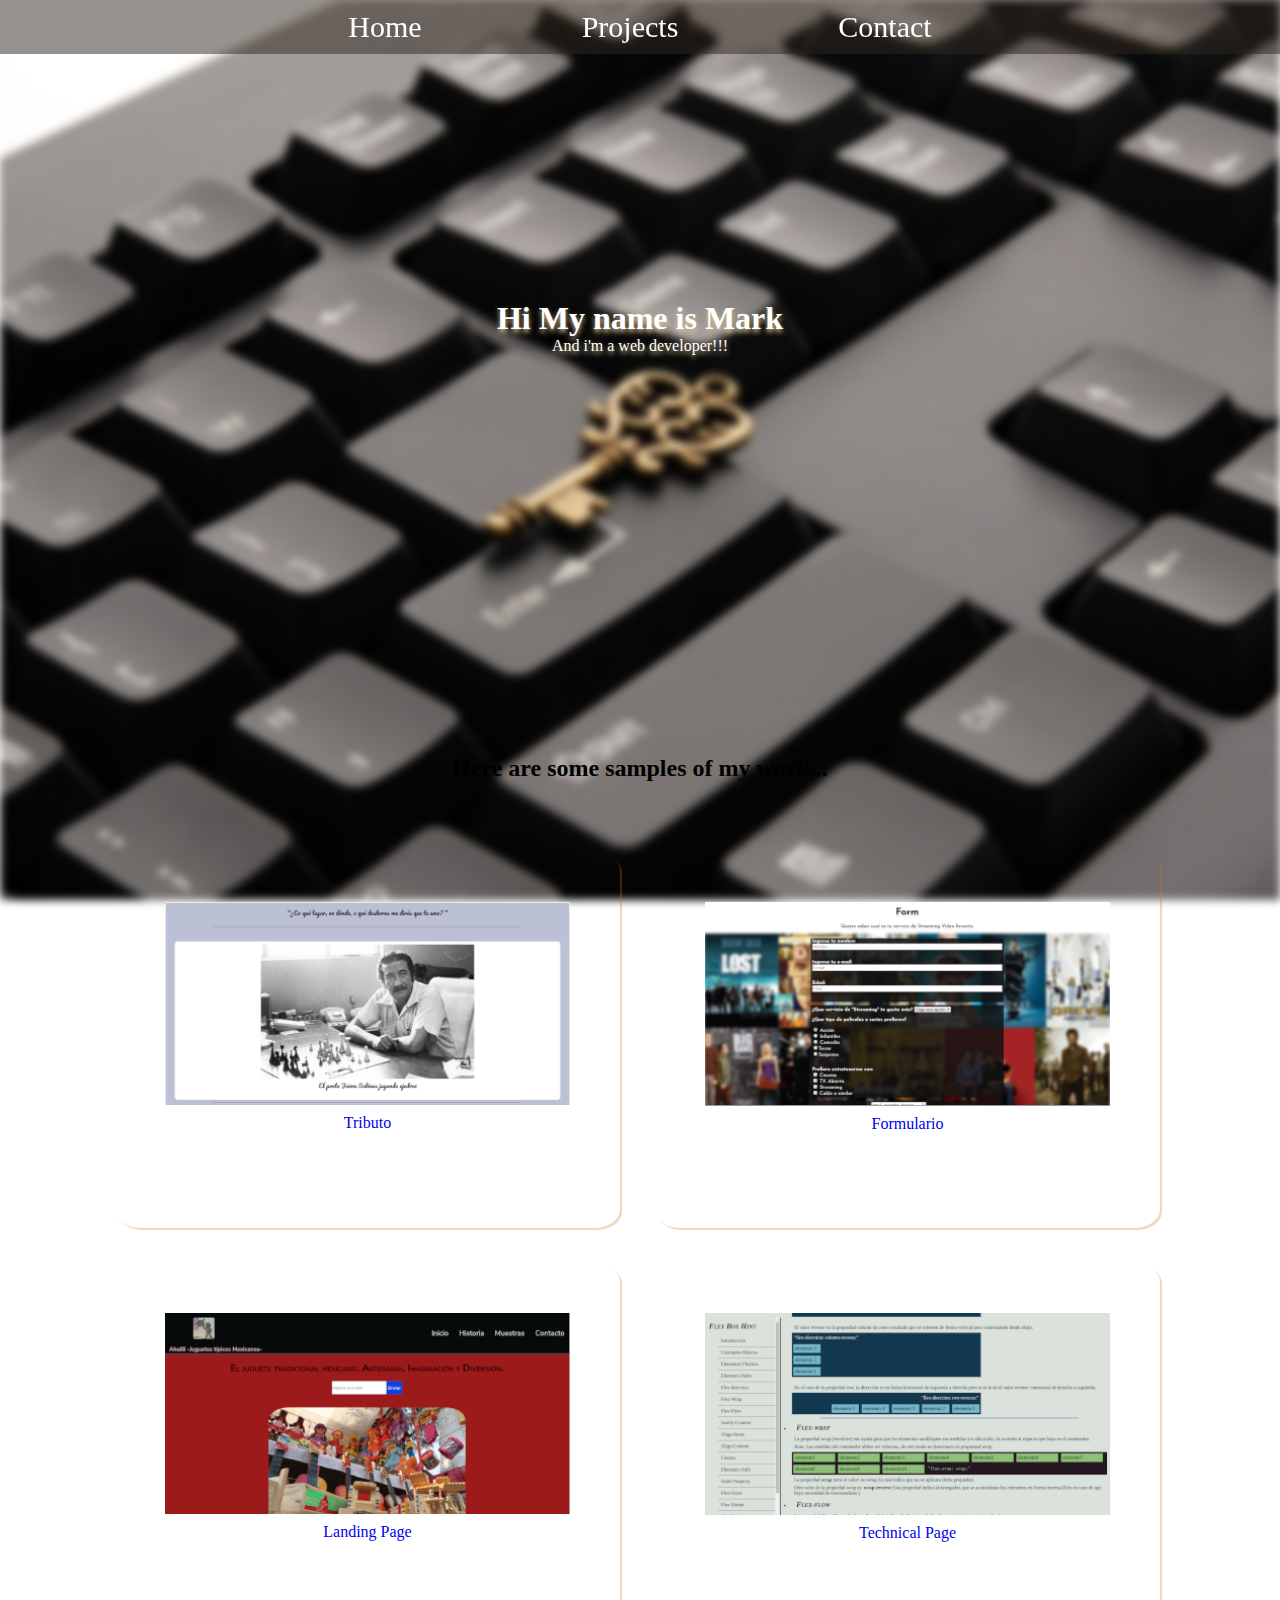
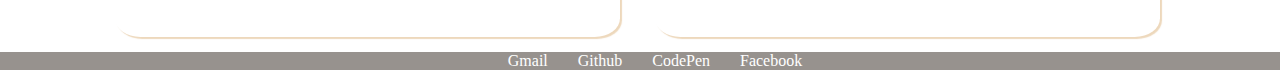
==== index.html @ 0f618cc1 "Toma 500 digo modificando los links....!!!" ====
<!DOCTYPE html>
<html lang="en" dir="ltr">
  <head>
    <meta charset="utf-8">
    <script src="//cdn.wordart.com/wordart.min.js" async defer></script>
    <link rel="stylesheet" href="css/master.css">
    <title>Portafolio</title>
  </head>
  <body>
    <div class="container">
    <header>

        <div id="navbar">
          <ul>
            <li class="links"><a href="#welcome-section">Home</a></li>
            <li class="links"><a href="#projects">Projects</a></li>
            <li class="links"><a href="#contact">Contact</a></li>
          </ul>
        </div>

    </header>
    <div id="welcome-section">


    <div class="backgroundimg"></div>
      <h1 class="head-contet">Hi My name is  Mark</h1>
      <p class="head-contet">And i'm a web developer!!!</p>
      </div>
    <div class="work" id="projects">
      <h2 class="work-header">Here are some samples of my work...</h2>
      <a href="portfolio/tributo/" target="_blank" class="project tributo">
        <img class="picture" src="../img/tributo.png" alt="imagen_tributo"> <div class="project-title">Tributo</div>
       </a>

       <a  href="formulario/formulario2.html" target="_blank" class="project formulario">
         <img class="picture" src="img/form.png" alt="imagen_formulario"> <div class="project-title">Formulario</div>
        </a>

        <a  href="landing/index.html" target="_blank" class="project landing">
          <img class="picture" src="../img/landing.png" alt="imagen_landing"> <div class="project-title">Landing Page</div>
         </a>

         <a  href="tecnica/tech_page.html" target="_blank" class="project tech">
           <img class="picture" src="/img/tech.png" alt="imagen_technical"> <div class="project-title">Technical Page</div>
          </a>
    </div>
    <footer>
      <div id="contact">
        <ul>
          <li><a href="#Gmail">Gmail</a></li>
          <li><a href="#GitHub">Github</a></li>
          <li><a href="#CodePen">CodePen</a></li>
          <li><a href="#Facebook">Facebook</a></li>
        </ul>
      </div>
    </footer>
    </div>
  </body>
</html>
---- css/master.css ----
*{
  margin: 0;
  padding: 0;
}
body{
  min-width: 320px;
}
.backgroundimg{
  background-image: url("../img/keyboard.jpg");
  background-size: cover;
  display: block;
  filter: blur(0px);
  -webkit-filter: blur(4px);
  width: 100vw;
  height: 100vh;
  left: 0;
  position: absolute;
  z-index: -2;
}
header{
  background: rgba(47, 37, 29, 0.5);
  width: 100%;
  display: flex;
  flex-flow: row wrap;
  justify-content: center;
  align-items: flex-end;
  height: auto;
  position: fixed;
  z-index: 2;
}
 .head-contet{
  text-align: center;
  color: #FFF;
  text-shadow: 0 3px 5px rgb(215, 192, 148);
  z-index: 1;
  position: relative;
  top: 300px;
}
#navbar ul{
  display: flex;
  justify-content: center;
  }
  #navbar ul li{
    list-style-type: none;
    font-size: 30px;
    padding: 10px 80px ;
    }
.links{
  display: flex;
  justify-content: flex-end;
  }
ul a{
  text-decoration: none;
  color: white;
  }
.work{
  display: grid;
  grid-template: 1fr 1fr;
  grid-gap: 5px;
  width: 100%;
  height: auto;
  margin-top: 650px;
  justify-content: center;
  }

  .work-header{
    text-align: center;
    margin-top: 50px;
    grid-area: 1/1/2/4;
    margin-bottom: 50px;
    }
.project{
  width: 405px;
  padding: 50px;
  margin: 15px;
  border-radius: 5%;
  align-items: center;
}
.picture{
  width: 100%;
  }
.tributo{
  grid-area: 2/1/2/2;
  }
.formulario{
  grid-area: 2/2/3/3;
  }
.landing{
  grid-area: 3/1/4/2;
}
.tech{
  grid-area: 3/2/4/3;
}
#projects a{
  text-decoration: none;
  box-shadow: 2px 2px 1px rgba(195, 125, 32, 0.30);
}
#projects a:hover{
  box-shadow: 2px 2px 4px rgba(195, 125, 32, 0.80);
}
.project-title{
  text-align: center;
  padding: 5px;
  margin-bottom: 40px;
  }
  footer{
/*position: fixed;*/
left: 0;
bottom: 0;
width: 100%;
background-color: rgba(47, 37, 29, 0.5);
color: white;
display: flex;
justify-content: center;
}
#contact ul{
  display: flex;
  flex-direction: row;
  }
#contact li {
  list-style: none;
  padding-left: 30px;
  }
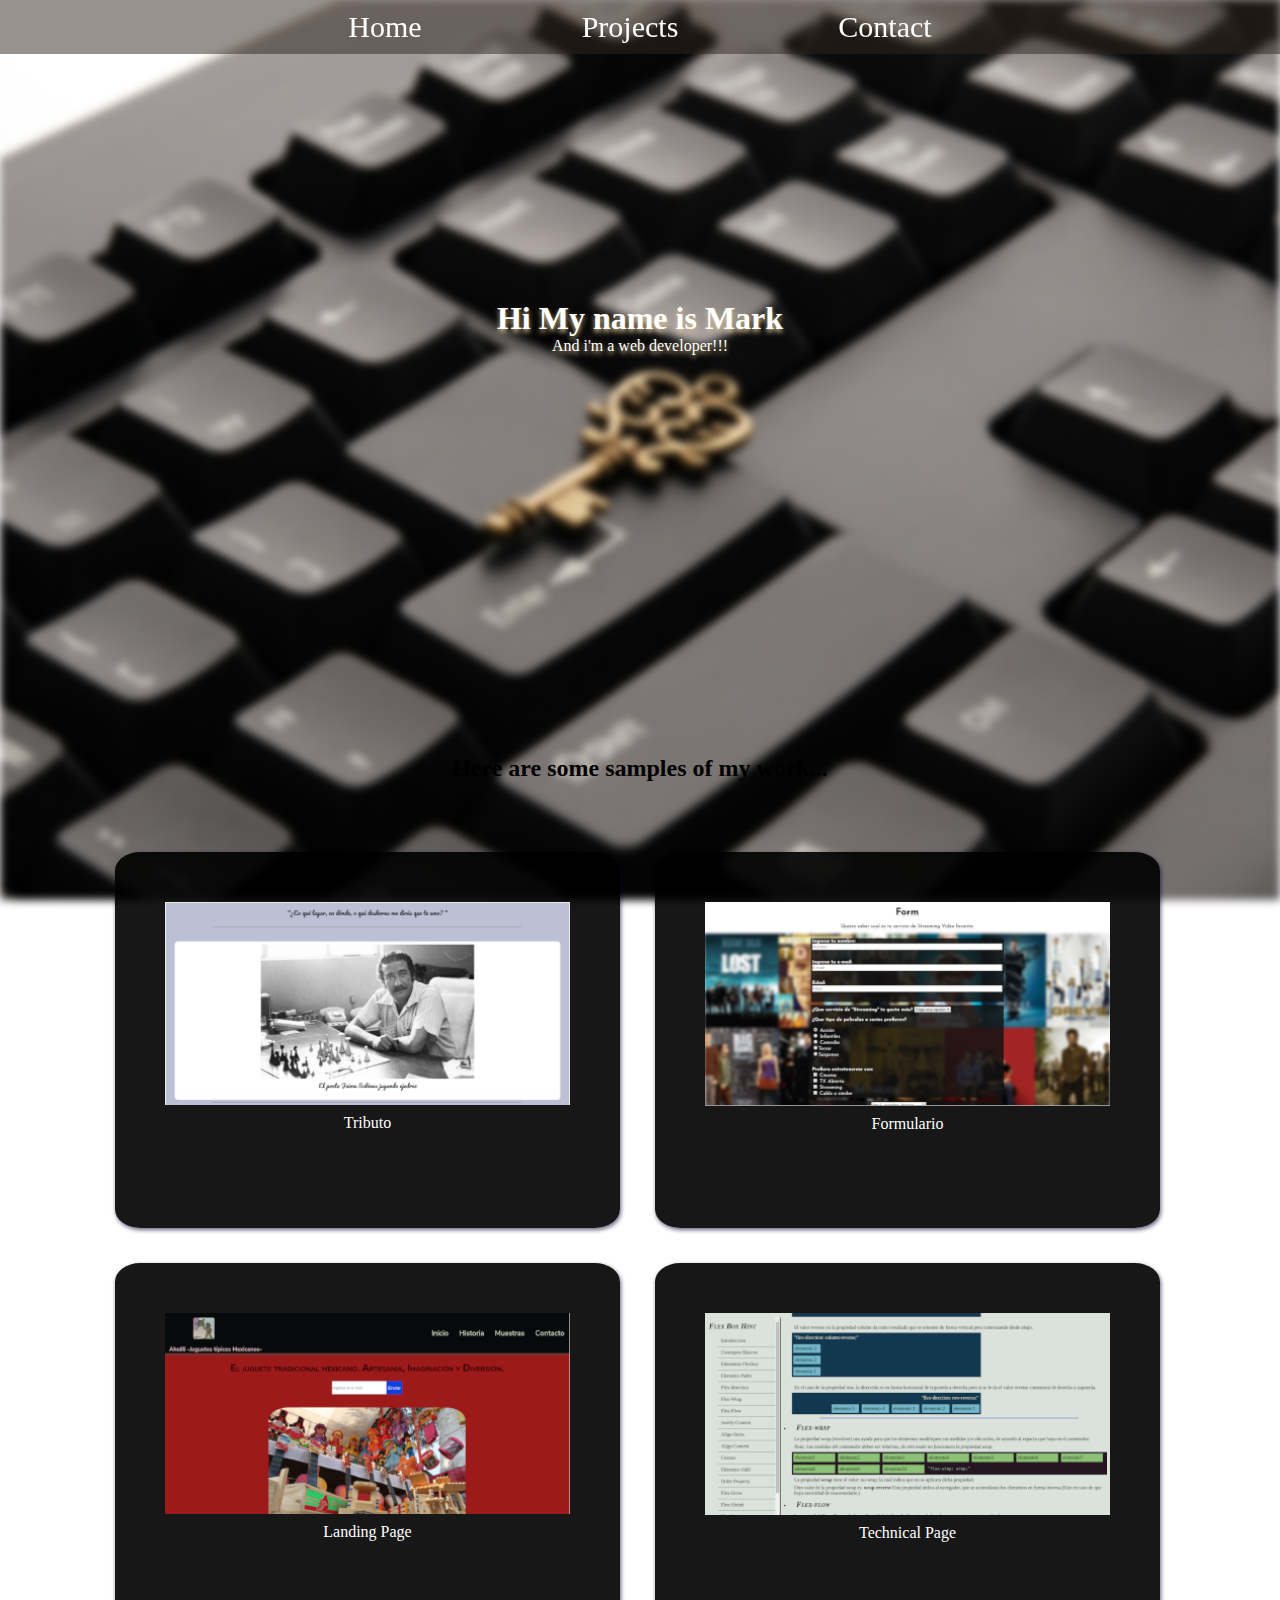
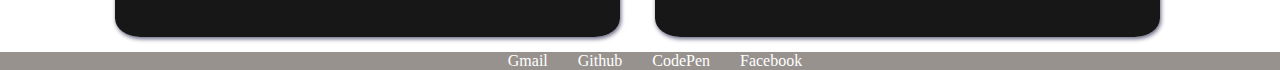
==== commit 9380b0d9: "Se modifico el index de portafolio para hacerlo responsive" ====
--- a/index.html
+++ b/index.html
@@ -2,6 +2,7 @@
 <html lang="en" dir="ltr">
   <head>
     <meta charset="utf-8">
+    <meta name="viewport" content="width=device-width,user-scalable=no, initial-scale=1.0, maximum-scale=1.0">
     <script src="//cdn.wordart.com/wordart.min.js" async defer></script>
     <link rel="stylesheet" href="css/master.css">
     <title>Portafolio</title>
@@ -29,7 +30,7 @@
     <div class="work" id="projects">
       <h2 class="work-header">Here are some samples of my work...</h2>
       <a href="portfolio/tributo/" target="_blank" class="project tributo">
-        <img class="picture" src="../img/tributo.png" alt="imagen_tributo"> <div class="project-title">Tributo</div>
+        <img class="picture" src="img/tributo.png" alt="imagen_tributo"> <div class="project-title">Tributo</div>
        </a>
 
        <a  href="formulario/formulario2.html" target="_blank" class="project formulario">
@@ -37,11 +38,11 @@
         </a>
 
         <a  href="landing/index.html" target="_blank" class="project landing">
-          <img class="picture" src="../img/landing.png" alt="imagen_landing"> <div class="project-title">Landing Page</div>
+          <img class="picture" src="img/landing.png" alt="imagen_landing"> <div class="project-title">Landing Page</div>
          </a>
 
          <a  href="tecnica/tech_page.html" target="_blank" class="project tech">
-           <img class="picture" src="/img/tech.png" alt="imagen_technical"> <div class="project-title">Technical Page</div>
+           <img class="picture" src="img/tech.png" alt="imagen_technical"> <div class="project-title">Technical Page</div>
           </a>
     </div>
     <footer>
@@ -55,5 +56,6 @@
       </div>
     </footer>
     </div>
+    <script https://cdn.freecodecamp.org/testable-projects-fcc/v1/bundle.js></script>
   </body>
 </html>
--- a/css/master.css
+++ b/css/master.css
@@ -4,7 +4,7 @@
 }
 body{
   min-width: 320px;
-}
+  }
 .backgroundimg{
   background-image: url("../img/keyboard.jpg");
   background-size: cover;
@@ -75,7 +75,9 @@
   margin: 15px;
   border-radius: 5%;
   align-items: center;
-}
+  background-color: rgba(0, 0, 0, 0.91);
+
+  }
 .picture{
   width: 100%;
   }
@@ -92,11 +94,12 @@
   grid-area: 3/2/4/3;
 }
 #projects a{
+  color: white;
   text-decoration: none;
-  box-shadow: 2px 2px 1px rgba(195, 125, 32, 0.30);
+  box-shadow: 1px 2px 4px rgba(2, 2, 50, 0.60);
 }
 #projects a:hover{
-  box-shadow: 2px 2px 4px rgba(195, 125, 32, 0.80);
+  box-shadow: 5px 5px 4px rgba(1, 1, 50, 0.80);
 }
 .project-title{
   text-align: center;
@@ -121,3 +124,37 @@
   list-style: none;
   padding-left: 30px;
   }
+  @media (max-width: 1040px){
+    .project{
+      width: 40%;
+      margin-left: auto;
+      padding: 30px;
+    }
+  }
+@media (max-width: 750px){
+  header{
+    display: flex;
+  }
+  header ul{
+    flex-direction: column;
+  }
+  .work {
+    display: grid;
+    grid-template: 1fr;
+    }
+  .work .project{
+    padding: 20px;
+  }
+  .tributo{
+    grid-area: 2/1/3/2;
+    }
+  .formulario{
+    grid-area: 3/1/4/2;
+    }
+  .landing{
+    grid-area: 4/1/5/2;
+  }
+  .tech{
+    grid-area: 5/1/6/2;
+  }
+}
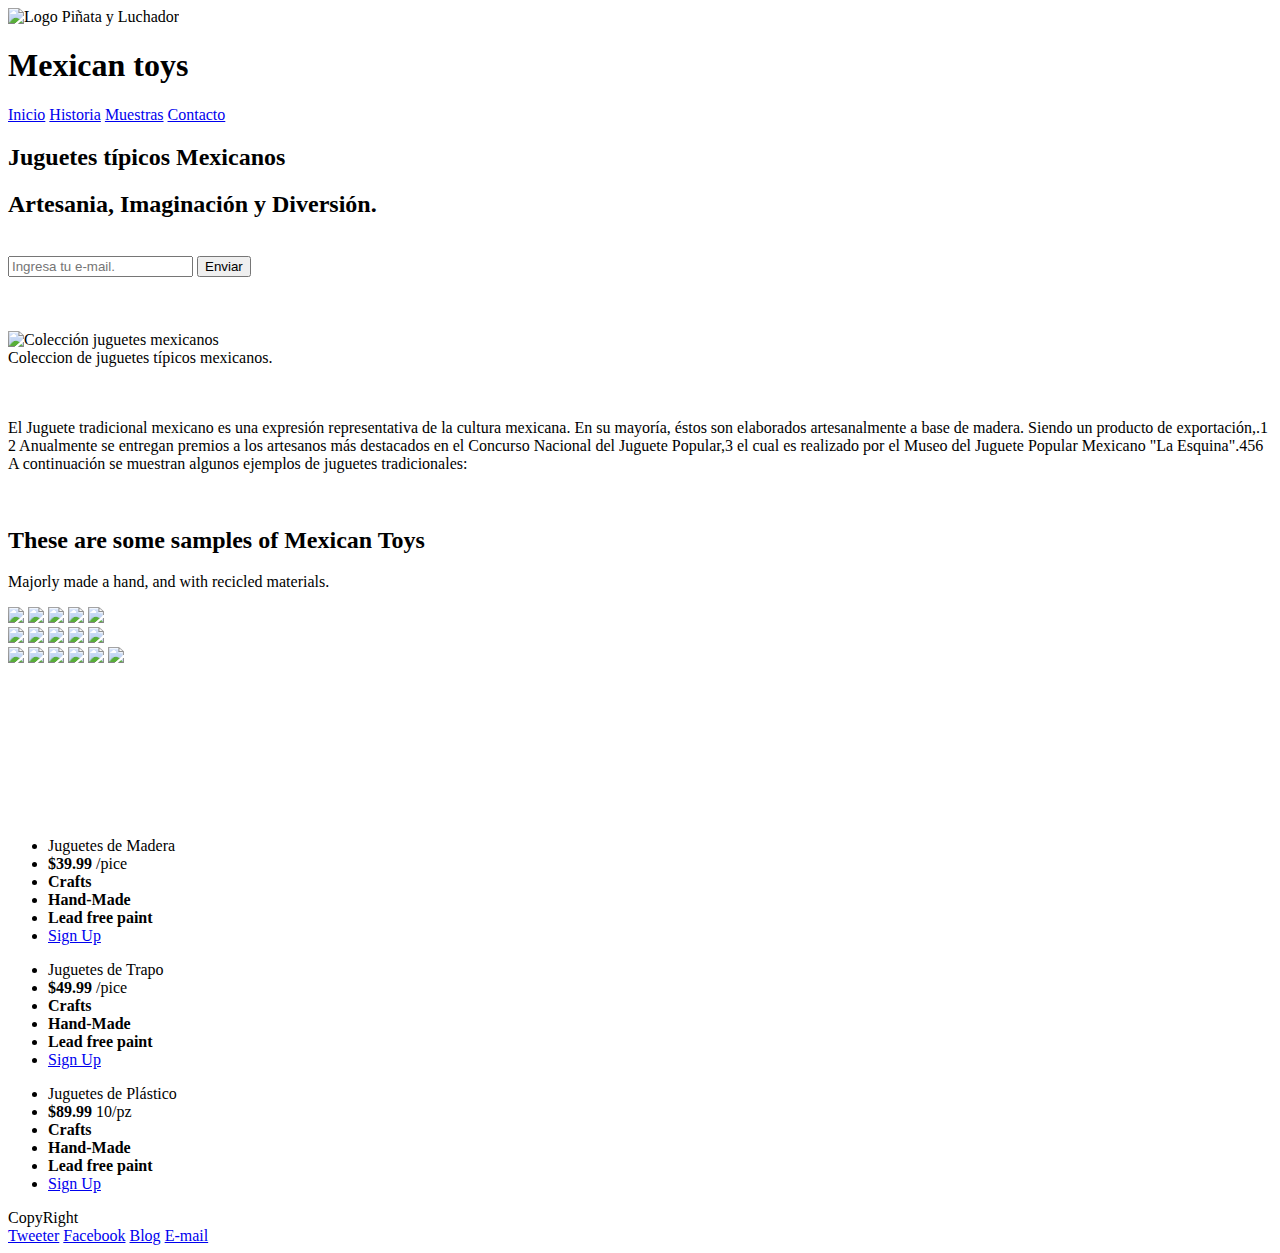
==== commit c329ec53: "se actualizaron los archivos para hacer responsive" ====
--- a/index.html
+++ b/index.html
@@ -1,61 +1,125 @@
 <!DOCTYPE html>
-<html lang="en" dir="ltr">
+<html lang="es" dir="ltr">
   <head>
     <meta charset="utf-8">
-    <meta name="viewport" content="width=device-width,user-scalable=no, initial-scale=1.0, maximum-scale=1.0">
-    <script src="//cdn.wordart.com/wordart.min.js" async defer></script>
-    <link rel="stylesheet" href="css/master.css">
-    <title>Portafolio</title>
+    <link rel="stylesheet" href="css/estilos.css">
+    <link href="https://fonts.googleapis.com/css?family=Nunito+Sans:300,400,700" rel="stylesheet">
+    <link href="https://fonts.googleapis.com/css?family=Indie+Flower" rel="stylesheet">
+    <title>Ahuilli -Juguetes tipicos mexicanos-</title>
   </head>
   <body>
-    <div class="container">
-    <header>
+      <div id="header">
+        <img id="headerimg" src="img/logo2.jpg" alt="Logo Piñata y Luchador">
+        <h1>Mexican toys</h1>
+      </div>
+      <div id="nav-bar" class="nav">
+              <a class="navlink" href="#Inicio">Inicio</a>
+              <a class="navlink" href="#Historia">Historia</a>
+              <a class="navlink" href="#Muestras">Muestras</a>
+              <a class="navlink" href="#Contacto">Contacto</a>
+      </div>
 
-        <div id="navbar">
-          <ul>
-            <li class="links"><a href="#welcome-section">Home</a></li>
-            <li class="links"><a href="#projects">Projects</a></li>
-            <li class="links"><a href="#contact">Contact</a></li>
+
+    <div class="main">
+      <div id="Inicio" class="Historia"  >
+        <h2  id="mextoys" >Juguetes típicos Mexicanos</h2>
+        <h2 >Artesania, Imaginación y Diversión.</h2><br>
+                 <form id="form" action="index.html" method="post">
+                   <input type="email" name="email" id="email" placeholder="Ingresa tu e-mail." required />
+                   <input type="button" name="button" id="button" value="Enviar" class="button"><br><br>
+                 </form><br><br>
+        <img  id="Historia" class="img1" src="https://rotativo.com.mx/assets//2016/01/60104115.jpg" alt="Colección juguetes mexicanos">
+        <div class="img-caption">Coleccion de juguetes típicos mexicanos.</div><br><br>
+        <p class="historia">El Juguete tradicional mexicano es una expresión representativa de la cultura mexicana. En su mayoría, éstos son elaborados artesanalmente a base de madera. Siendo un producto de exportación,.1​2​ Anualmente se entregan premios a los artesanos más destacados en el Concurso Nacional del Juguete Popular,3​ el cual es realizado por el Museo del Juguete Popular Mexicano "La Esquina".4​5​6​ A continuación se muestran algunos ejemplos de juguetes tradicionales:</p><br>
+      </div>
+
+      <!--Zona de rejilla-->
+
+      <!--Cabecera de la rejilla flex-->
+        <div class="headermuestras">
+              <h2 id="Muestras">These are some samples of Mexican Toys</h2>
+                <p>Majorly made a hand, and with recicled materials.</p>
+            </div>
+      <!--Rejilla de fotos-->
+
+      <div class="row">
+  <div class="column">
+    <img src="img/guitarras.jpg" style="width:100%">
+    <img src="img/juguetes-mexicanos-por.jpg" style="width:100%">
+    <img src="img/muñequita.jpg" style="width:100%">
+    <img src="http://cdn.kaltura.com/p/0/thumbnail/entry_id/0_wxkfomak/quality/80/width//height//src_x//src_y//src_w/NaN/src_h/NaN/vid_sec/0.jpg" style="width:100%">
+    <img src="img/puesto.jpg" style="width:100%">
+  </div>
+  <div class="column">
+    <img src="https://s-media-cache-ak0.pinimg.com/originals/c0/cc/1d/c0cc1de09a3004b86720212ecc56762c.jpg" style="width:100%">
+    <img src="img/Tren_de_madera.jpg" style="width:100%">
+    <img src="img/trompos.png" style="width:100%">
+    <img src="img/marionetas.jpg" style="width:100%">
+    <img src="img/guitarras.jpg" style="width:100%">
+  </div>
+  <div class="column">
+    <img src="http://2.bp.blogspot.com/-XU-sJN_edLM/UaCoLDvZndI/AAAAAAAARQs/izauUyiJfro/s1600/420902_313128892082304_1495633377_n.jpg" style="width:100%">
+    <img src="http://cdn.kaltura.com/p/0/thumbnail/entry_id/0_wxkfomak/quality/80/width//height//src_x//src_y//src_w/NaN/src_h/NaN/vid_sec/0.jpg" style="width:100%">
+    <img src="img/puesto.jpg" style="width:100%">
+    <img src="img/juguetes-mexicanos-por.jpg" style="width:100%">
+    <img src="https://s-media-cache-ak0.pinimg.com/originals/c0/cc/1d/c0cc1de09a3004b86720212ecc56762c.jpg" style="width:100%">
+    <img src="img/Tren_de_madera.jpg" style="width:100%">
+  </div>
+</div>
+<div class="row"><iframe id="video" src="https://www.youtube.com/embed/yX7ebZ31dSA" frameborder="0" controls allow="autoplay; encrypted-media" allowfullscreen></iframe></div>
+      </div>
+
+      <!--Comienza el area de las tarjetas de precio-->
+
+      <div class="pricing">
+        <div class="col">
+          <ul class="tabla-precios">
+            <li class="headerT header2">Juguetes de Madera</li>
+            <li class="emfasis"><strong>$39.99</strong> /pice </li>
+            <li><strong>Crafts</strong></li>
+            <li><strong>Hand-Made</strong></li>
+            <li><strong>Lead free paint</strong></li>
+            <li class="emfasis"><a href="h" class="button">Sign Up</a></li>
           </ul>
         </div>
 
-    </header>
-    <div id="welcome-section">
+        <div class="col">
+          <ul class="tabla-precios best">
+            <li class="headerX">Juguetes de Trapo</li>
+            <li class="emfasis"><strong>$49.99</strong> /pice </li>
+            <li><strong>Crafts</strong></li>
+            <li><strong>Hand-Made</strong></li>
+            <li><strong>Lead free paint</strong></li>
+            <li class="emfasis"><a href="h" class="button">Sign Up</a></li>
+          </ul>
+        </div>
+
+       <div class="col">
+          <ul class="tabla-precios">
+            <li class="headerZ">Juguetes de Plástico</li>
+            <li class="emfasis"><strong>$89.99</strong> 10/pz </li>
+            <li><strong>Crafts</strong></li>
+            <li><strong>Hand-Made</strong></li>
+            <li><strong>Lead free paint</strong></li>
+            <li class="emfasis"><a href="h" class="button">Sign Up</a></li>
+          </ul>
+        </div>
+        </div>
 
 
-    <div class="backgroundimg"></div>
-      <h1 class="head-contet">Hi My name is  Mark</h1>
-      <p class="head-contet">And i'm a web developer!!!</p>
-      </div>
-    <div class="work" id="projects">
-      <h2 class="work-header">Here are some samples of my work...</h2>
-      <a href="portfolio/tributo/" target="_blank" class="project tributo">
-        <img class="picture" src="img/tributo.png" alt="imagen_tributo"> <div class="project-title">Tributo</div>
-       </a>
 
-       <a  href="formulario/formulario2.html" target="_blank" class="project formulario">
-         <img class="picture" src="img/form.png" alt="imagen_formulario"> <div class="project-title">Formulario</div>
-        </a>
+      <footer>
+        <div class="copy">
+          CopyRight
+        </div>
+        <div class="contact" id="Contacto">
 
-        <a  href="landing/index.html" target="_blank" class="project landing">
-          <img class="picture" src="img/landing.png" alt="imagen_landing"> <div class="project-title">Landing Page</div>
-         </a>
+            <a href="#Tweeter">Tweeter</a>
+            <a href="#Facebook">Facebook</a>
+            <a href="#Blog">Blog</a>
+            <a href="#E-mail">E-mail</a>
 
-         <a  href="tecnica/tech_page.html" target="_blank" class="project tech">
-           <img class="picture" src="img/tech.png" alt="imagen_technical"> <div class="project-title">Technical Page</div>
-          </a>
-    </div>
-    <footer>
-      <div id="contact">
-        <ul>
-          <li><a href="#Gmail">Gmail</a></li>
-          <li><a href="#GitHub">Github</a></li>
-          <li><a href="#CodePen">CodePen</a></li>
-          <li><a href="#Facebook">Facebook</a></li>
-        </ul>
-      </div>
-    </footer>
-    </div>
-    <script https://cdn.freecodecamp.org/testable-projects-fcc/v1/bundle.js></script>
-  </body>
+        </div>
+      </footer>
+    </body>
 </html>
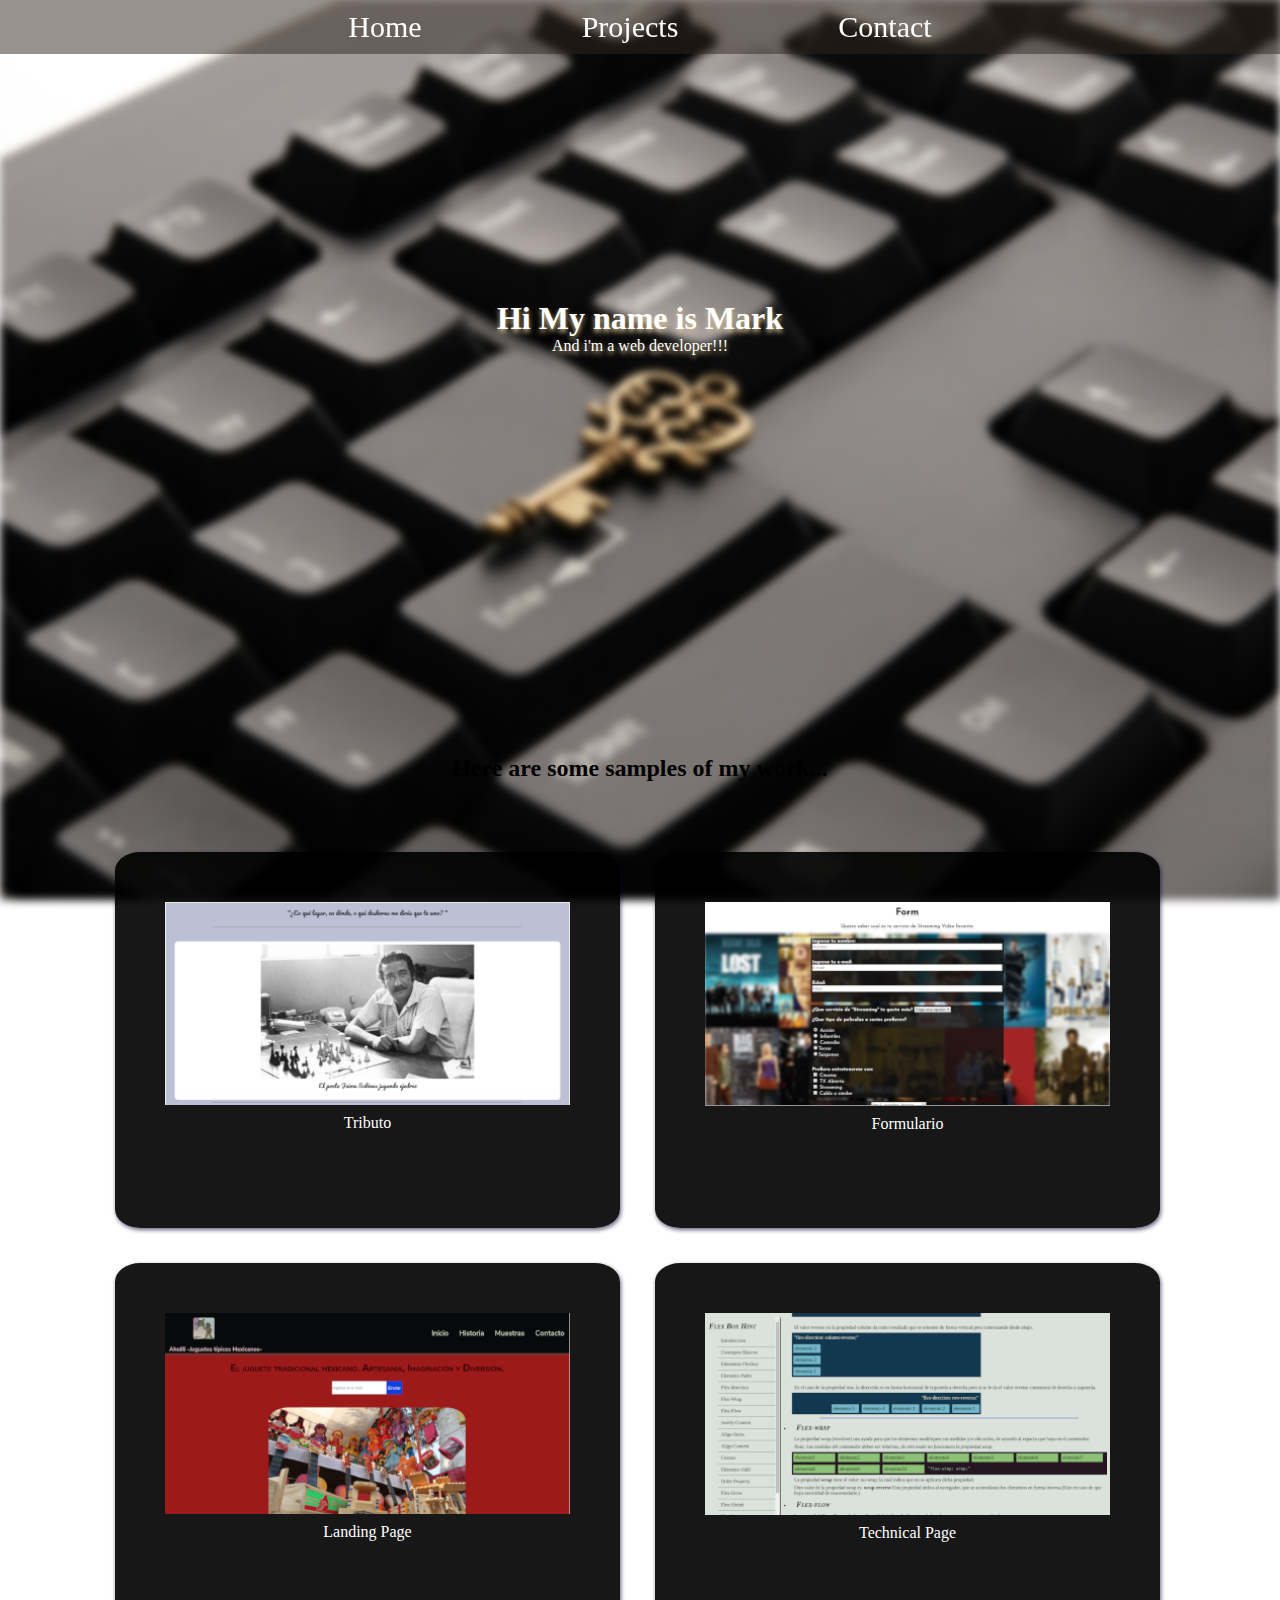
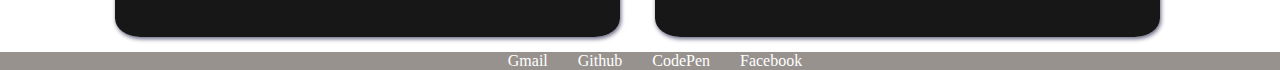
==== commit 3902e507: "Actualizando la pagina portafolio" ====
--- a/index.html
+++ b/index.html
@@ -1,125 +1,63 @@
 <!DOCTYPE html>
-<html lang="es" dir="ltr">
+<html lang="en" dir="ltr">
   <head>
     <meta charset="utf-8">
-    <link rel="stylesheet" href="css/estilos.css">
-    <link href="https://fonts.googleapis.com/css?family=Nunito+Sans:300,400,700" rel="stylesheet">
-    <link href="https://fonts.googleapis.com/css?family=Indie+Flower" rel="stylesheet">
-    <title>Ahuilli -Juguetes tipicos mexicanos-</title>
+    <meta name="viewport" content="width=device-width,user-scalable=no, initial-scale=1.0, maximum-scale=1.0">
+    <script src="//cdn.wordart.com/wordart.min.js" async defer></script>
+
+    <link rel="stylesheet" href="css/master.css">
+    <title>Portafolio</title>
   </head>
   <body>
-      <div id="header">
-        <img id="headerimg" src="img/logo2.jpg" alt="Logo Piñata y Luchador">
-        <h1>Mexican toys</h1>
-      </div>
-      <div id="nav-bar" class="nav">
-              <a class="navlink" href="#Inicio">Inicio</a>
-              <a class="navlink" href="#Historia">Historia</a>
-              <a class="navlink" href="#Muestras">Muestras</a>
-              <a class="navlink" href="#Contacto">Contacto</a>
-      </div>
+    <div class="container">
+    <header>
 
-
-    <div class="main">
-      <div id="Inicio" class="Historia"  >
-        <h2  id="mextoys" >Juguetes típicos Mexicanos</h2>
-        <h2 >Artesania, Imaginación y Diversión.</h2><br>
-                 <form id="form" action="index.html" method="post">
-                   <input type="email" name="email" id="email" placeholder="Ingresa tu e-mail." required />
-                   <input type="button" name="button" id="button" value="Enviar" class="button"><br><br>
-                 </form><br><br>
-        <img  id="Historia" class="img1" src="https://rotativo.com.mx/assets//2016/01/60104115.jpg" alt="Colección juguetes mexicanos">
-        <div class="img-caption">Coleccion de juguetes típicos mexicanos.</div><br><br>
-        <p class="historia">El Juguete tradicional mexicano es una expresión representativa de la cultura mexicana. En su mayoría, éstos son elaborados artesanalmente a base de madera. Siendo un producto de exportación,.1​2​ Anualmente se entregan premios a los artesanos más destacados en el Concurso Nacional del Juguete Popular,3​ el cual es realizado por el Museo del Juguete Popular Mexicano "La Esquina".4​5​6​ A continuación se muestran algunos ejemplos de juguetes tradicionales:</p><br>
-      </div>
-
-      <!--Zona de rejilla-->
-
-      <!--Cabecera de la rejilla flex-->
-        <div class="headermuestras">
-              <h2 id="Muestras">These are some samples of Mexican Toys</h2>
-                <p>Majorly made a hand, and with recicled materials.</p>
-            </div>
-      <!--Rejilla de fotos-->
-
-      <div class="row">
-  <div class="column">
-    <img src="img/guitarras.jpg" style="width:100%">
-    <img src="img/juguetes-mexicanos-por.jpg" style="width:100%">
-    <img src="img/muñequita.jpg" style="width:100%">
-    <img src="http://cdn.kaltura.com/p/0/thumbnail/entry_id/0_wxkfomak/quality/80/width//height//src_x//src_y//src_w/NaN/src_h/NaN/vid_sec/0.jpg" style="width:100%">
-    <img src="img/puesto.jpg" style="width:100%">
-  </div>
-  <div class="column">
-    <img src="https://s-media-cache-ak0.pinimg.com/originals/c0/cc/1d/c0cc1de09a3004b86720212ecc56762c.jpg" style="width:100%">
-    <img src="img/Tren_de_madera.jpg" style="width:100%">
-    <img src="img/trompos.png" style="width:100%">
-    <img src="img/marionetas.jpg" style="width:100%">
-    <img src="img/guitarras.jpg" style="width:100%">
-  </div>
-  <div class="column">
-    <img src="http://2.bp.blogspot.com/-XU-sJN_edLM/UaCoLDvZndI/AAAAAAAARQs/izauUyiJfro/s1600/420902_313128892082304_1495633377_n.jpg" style="width:100%">
-    <img src="http://cdn.kaltura.com/p/0/thumbnail/entry_id/0_wxkfomak/quality/80/width//height//src_x//src_y//src_w/NaN/src_h/NaN/vid_sec/0.jpg" style="width:100%">
-    <img src="img/puesto.jpg" style="width:100%">
-    <img src="img/juguetes-mexicanos-por.jpg" style="width:100%">
-    <img src="https://s-media-cache-ak0.pinimg.com/originals/c0/cc/1d/c0cc1de09a3004b86720212ecc56762c.jpg" style="width:100%">
-    <img src="img/Tren_de_madera.jpg" style="width:100%">
-  </div>
-</div>
-<div class="row"><iframe id="video" src="https://www.youtube.com/embed/yX7ebZ31dSA" frameborder="0" controls allow="autoplay; encrypted-media" allowfullscreen></iframe></div>
-      </div>
-
-      <!--Comienza el area de las tarjetas de precio-->
-
-      <div class="pricing">
-        <div class="col">
-          <ul class="tabla-precios">
-            <li class="headerT header2">Juguetes de Madera</li>
-            <li class="emfasis"><strong>$39.99</strong> /pice </li>
-            <li><strong>Crafts</strong></li>
-            <li><strong>Hand-Made</strong></li>
-            <li><strong>Lead free paint</strong></li>
-            <li class="emfasis"><a href="h" class="button">Sign Up</a></li>
+        <div id="navbar">
+          <ul>
+            <li class="links"><a href="#welcome-section">Home</a></li>
+            <li class="links"><a href="#projects">Projects</a></li>
+            <li class="links"><a href="#contact">Contact</a></li>
           </ul>
         </div>
 
-        <div class="col">
-          <ul class="tabla-precios best">
-            <li class="headerX">Juguetes de Trapo</li>
-            <li class="emfasis"><strong>$49.99</strong> /pice </li>
-            <li><strong>Crafts</strong></li>
-            <li><strong>Hand-Made</strong></li>
-            <li><strong>Lead free paint</strong></li>
-            <li class="emfasis"><a href="h" class="button">Sign Up</a></li>
-          </ul>
-        </div>
-
-       <div class="col">
-          <ul class="tabla-precios">
-            <li class="headerZ">Juguetes de Plástico</li>
-            <li class="emfasis"><strong>$89.99</strong> 10/pz </li>
-            <li><strong>Crafts</strong></li>
-            <li><strong>Hand-Made</strong></li>
-            <li><strong>Lead free paint</strong></li>
-            <li class="emfasis"><a href="h" class="button">Sign Up</a></li>
-          </ul>
-        </div>
-        </div>
+    </header>
+    <div id="welcome-section" class="welcome-section">
 
 
+    <div class="backgroundimg"></div>
+      <h1 class="head-contet">Hi My name is  Mark</h1>
+      <p class="head-contet">And i'm a web developer!!!</p>
+      </div>
+    <div class="work" id="projects">
+      <h2 class="work-header">Here are some samples of my work...</h2>
+      <a href="portfolio/tributo/" target="_blank" class="project tributo">
+        <img class="picture" src="img/tributo.png" alt="imagen_tributo"> <div class="project-title">Tributo</div>
+       </a>
 
-      <footer>
-        <div class="copy">
-          CopyRight
-        </div>
-        <div class="contact" id="Contacto">
+       <a  href="formulario/formulario2.html" target="_blank" class="project formulario">
+         <img class="picture" src="img/form.png" alt="imagen_formulario"> <div class="project-title">Formulario</div>
+        </a>
 
-            <a href="#Tweeter">Tweeter</a>
-            <a href="#Facebook">Facebook</a>
-            <a href="#Blog">Blog</a>
-            <a href="#E-mail">E-mail</a>
+        <a  href="landing/index.html" target="_blank" class="project landing">
+          <img class="picture" src="img/landing.png" alt="imagen_landing"> <div class="project-title">Landing Page</div>
+         </a>
 
-        </div>
-      </footer>
-    </body>
+         <a  href="tecnica/tech_page.html" target="_blank" class="project tech">
+           <img class="picture" src="img/tech.png" alt="imagen_technical"> <div class="project-title">Technical Page</div>
+          </a>
+    </div>
+    <footer>
+      <div id="contact">
+        <ul>
+          <li><a href="#Gmail">Gmail</a></li>
+          <li><a href="#GitHub">Github</a></li>
+          <li><a href="#CodePen">CodePen</a></li>
+          <li><a href="#Facebook">Facebook</a></li>
+        </ul>
+      </div>
+    </footer>
+    </div>
+    <script https://cdn.freecodecamp.org/testable-projects-fcc/v1/bundle.js></script>
+
+  </body>
 </html>
--- a/css/master.css
+++ b/css/master.css
@@ -0,0 +1,160 @@
+*{
+  margin: 0;
+  padding: 0;
+}
+body{
+  min-width: 320px;
+  }
+.backgroundimg{
+  background-image: url("../img/keyboard.jpg");
+  background-size: cover;
+  display: block;
+  filter: blur(0px);
+  -webkit-filter: blur(4px);
+  width: 100vw;
+  height: 100vh;
+  left: 0;
+  position: absolute;
+  z-index: -2;
+}
+header{
+  background: rgba(47, 37, 29, 0.5);
+  width: 100%;
+  display: flex;
+  flex-flow: row wrap;
+  justify-content: center;
+  align-items: flex-end;
+  height: auto;
+  position: fixed;
+  z-index: 2;
+}
+ .head-contet{
+  text-align: center;
+  color: #FFF;
+  text-shadow: 0 3px 5px rgb(215, 192, 148);
+  z-index: 1;
+  position: relative;
+  top: 300px;
+}
+#navbar ul{
+  display: flex;
+  justify-content: center;
+  }
+  #navbar ul li{
+    list-style-type: none;
+    font-size: 30px;
+    padding: 10px 80px ;
+    }
+.links{
+  display: flex;
+  justify-content: flex-end;
+  }
+ul a{
+  text-decoration: none;
+  color: white;
+  }
+.work{
+  display: grid;
+  grid-template: 1fr 1fr;
+  grid-gap: 5px;
+  width: 100%;
+  height: auto;
+  margin-top: 650px;
+  justify-content: center;
+  }
+
+  .work-header{
+    text-align: center;
+    margin-top: 50px;
+    grid-area: 1/1/2/4;
+    margin-bottom: 50px;
+    }
+.project{
+  width: 405px;
+  padding: 50px;
+  margin: 15px;
+  border-radius: 5%;
+  align-items: center;
+  background-color: rgba(0, 0, 0, 0.91);
+
+  }
+.picture{
+  width: 100%;
+  }
+.tributo{
+  grid-area: 2/1/2/2;
+  }
+.formulario{
+  grid-area: 2/2/3/3;
+  }
+.landing{
+  grid-area: 3/1/4/2;
+}
+.tech{
+  grid-area: 3/2/4/3;
+}
+#projects a{
+  color: white;
+  text-decoration: none;
+  box-shadow: 1px 2px 4px rgba(2, 2, 50, 0.60);
+}
+#projects a:hover{
+  box-shadow: 5px 5px 4px rgba(1, 1, 50, 0.80);
+}
+.project-title{
+  text-align: center;
+  padding: 5px;
+  margin-bottom: 40px;
+  }
+  footer{
+/*position: fixed;*/
+left: 0;
+bottom: 0;
+width: 100%;
+background-color: rgba(47, 37, 29, 0.5);
+color: white;
+display: flex;
+justify-content: center;
+}
+#contact ul{
+  display: flex;
+  flex-direction: row;
+  }
+#contact li {
+  list-style: none;
+  padding-left: 30px;
+  }
+  @media (max-width: 1040px){
+    .project{
+      width: 40%;
+      margin-left: auto;
+      padding: 30px;
+    }
+  }
+@media (max-width: 750px){
+  header{
+    display: flex;
+  }
+  header ul{
+    flex-direction: column;
+  }
+  .work {
+    display: grid;
+    grid-template: 1fr;
+    }
+  .work .project{
+    padding: 20px;
+  }
+  .tributo{
+    grid-area: 2/1/3/2;
+    }
+  .formulario{
+    grid-area: 3/1/4/2;
+    }
+  .landing{
+    grid-area: 4/1/5/2;
+  }
+  .tech{
+    grid-area: 5/1/6/2;
+  }
+}
